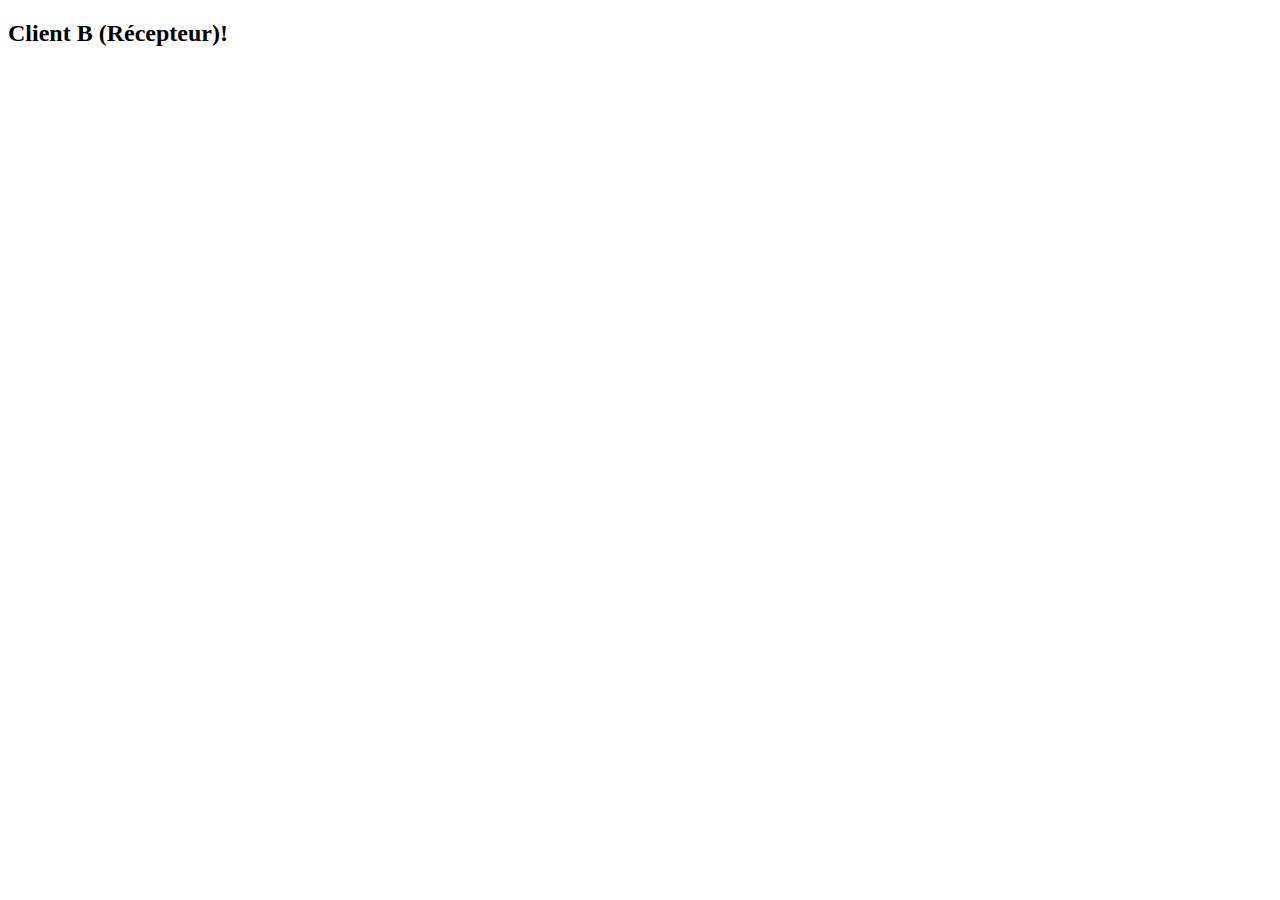
==== clientB.html @ 4a30a57d "Update clientB.html" ====
<!DOCTYPE html>
<html>
<head>
    <title>WebRTC - Client B</title>
</head>
<body>
    <h2>Client B (Récepteur)!</h2>
    <video id="remoteVideo" autoplay playsinline style="width: 100%; height: auto;"></video>
    <script>
        const remoteVideo = document.getElementById('remoteVideo');
        const peerConnection = new RTCPeerConnection();
        let socket;

        function connectWebSocket() {
            socket = new WebSocket('wss://nameless-caverns-19262-2b731442c0a5.herokuapp.com'); // Remplacez par l'URL de votre serveur WebSocket

            socket.onopen = () => {
                console.log('Connecté au serveur WebSocket');
            };

            socket.onmessage = event => {
                if (event.data instanceof Blob) {
                    const reader = new FileReader();
                    reader.onload = function() {
                        try {
                            const message = JSON.parse(reader.result);
                            handleMessage(message);
                        } catch (error) {
                            console.error('Erreur lors du traitement du message:', error);
                        }
                    };
                    reader.readAsText(event.data);
                } else if (typeof event.data === 'string') {
                    try {
                        const message = JSON.parse(event.data);
                        handleMessage(message);
                    } catch (error) {
                        console.error('Erreur lors du traitement du message:', error);
                    }
                } else {
                    console.error('Données reçues non-JSON:', event.data);
                }
            };

            socket.onerror = error => {
                console.error('Erreur WebSocket:', error);
            };

            socket.onclose = event => {
                console.log(`Déconnexion du serveur WebSocket: Code ${event.code}, Raison: ${event.reason}`);
                setTimeout(connectWebSocket, 1000);
            };
        }

        function handleMessage(message) {
            console.log('Message reçu:', message);

            if (message.type === 'offer') {
                peerConnection.setRemoteDescription(new RTCSessionDescription(message.data))
                    .then(() => peerConnection.createAnswer())
                    .then(answer => peerConnection.setLocalDescription(answer))
                    .then(() => {
                        socket.send(JSON.stringify({ type: 'answer', data: peerConnection.localDescription }));
                    })
                    .catch(error => {
                        console.error('Erreur lors de la réponse:', error);
                    });
            } else if (message.type === 'candidate') {
                peerConnection.addIceCandidate(new RTCIceCandidate(message.data))
                    .catch(error => {
                        console.error('Erreur lors de l\'ajout du candidat ICE:', error);
                    });
            }
        }

        connectWebSocket();

        peerConnection.ontrack = event => {
            console.log('Track reçue:', event);
            console.log('Streams reçues:', event.streams);
            console.log('Streams reçues:', event.streams[0]);
            if (event.streams && event.streams[0]) {
                remoteVideo.srcObject = event.streams[0];
            } else {
                console.error('Aucun flux vidéo trouvé dans les données reçues.');
            }
        };

        peerConnection.onicecandidate = event => {
            if (event.candidate) {
                socket.send(JSON.stringify({ type: 'candidate', data: event.candidate }));
            }
        };
    </script>
</body>
</html>
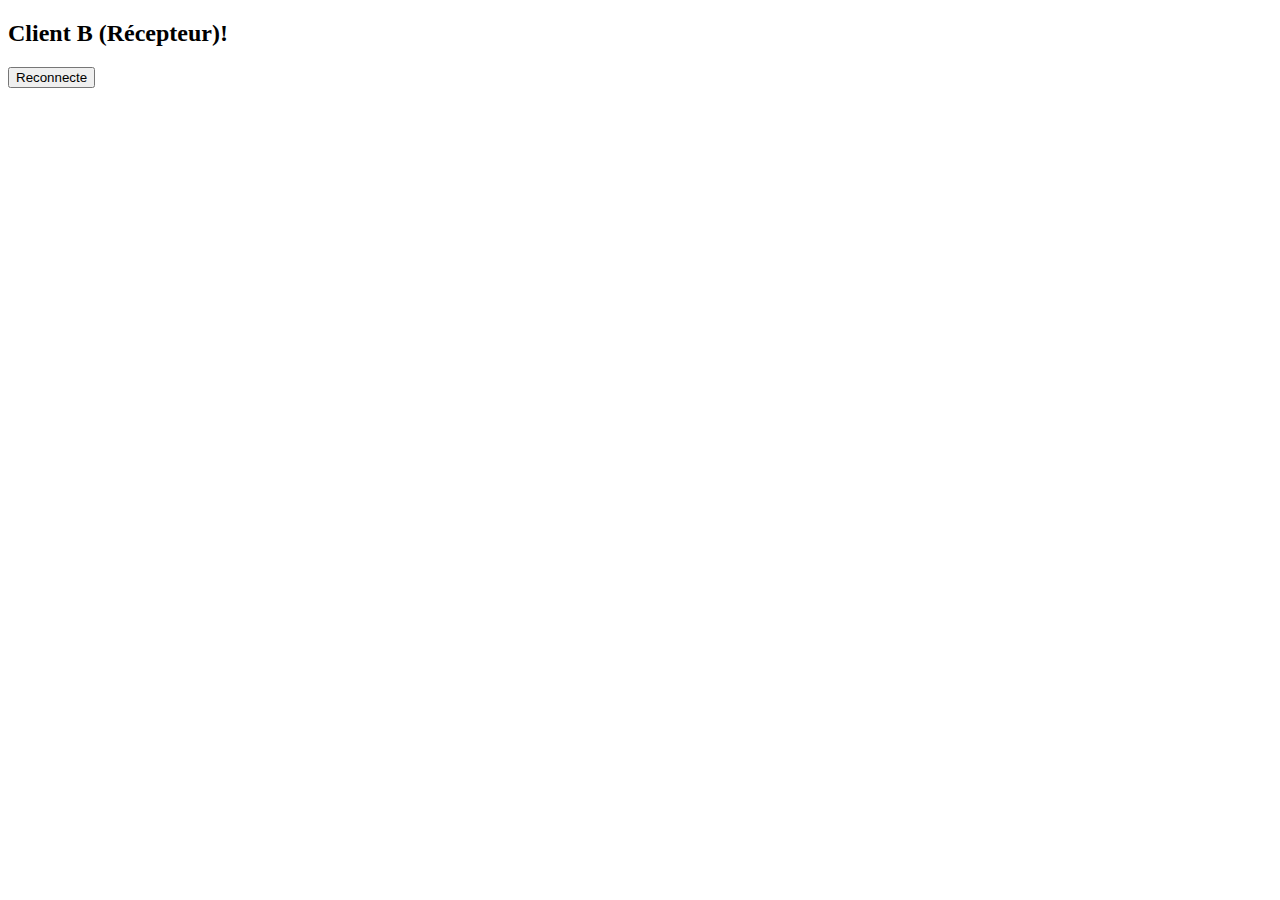
==== commit 710b0a0c: "Update clientB.html" ====
--- a/clientB.html
+++ b/clientB.html
@@ -5,6 +5,7 @@
 </head>
 <body>
     <h2>Client B (Récepteur)!</h2>
+    <button onclick="connectWebSocket()">Reconnecte</button>
     <video id="remoteVideo" autoplay playsinline style="width: 100%; height: auto;"></video>
     <script>
         const remoteVideo = document.getElementById('remoteVideo');
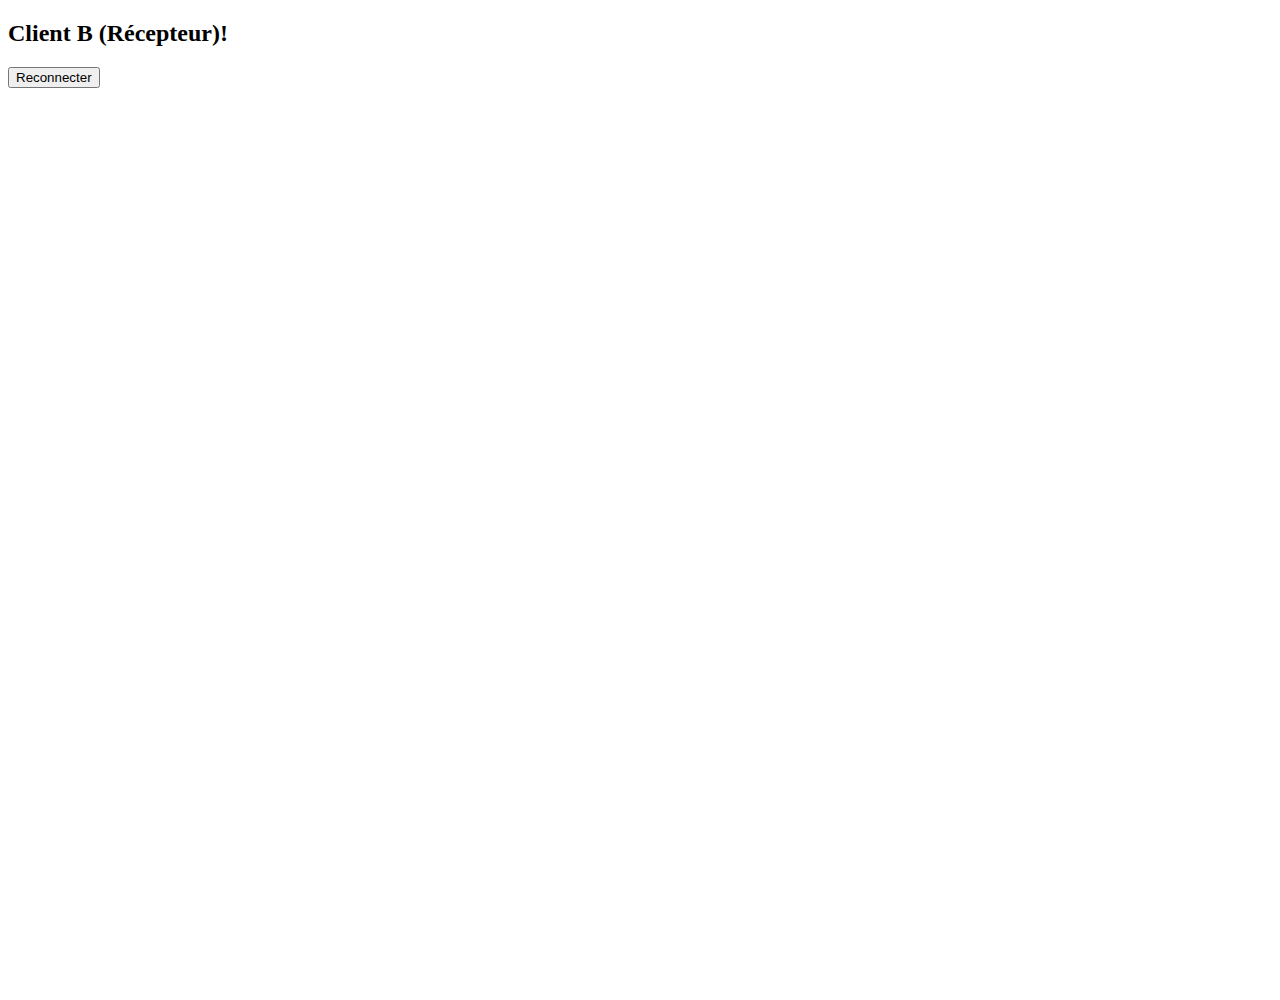
==== commit 7dc9d74b: "Update clientB.html" ====
--- a/clientB.html
+++ b/clientB.html
@@ -5,8 +5,8 @@
 </head>
 <body>
     <h2>Client B (Récepteur)!</h2>
-    <button onclick="connectWebSocket()">Reconnecte</button>
-    <video id="remoteVideo" autoplay playsinline style="width: 100%; height: auto;"></video>
+    <button onclick="connectWebSocket()">Reconnecter</button>
+    <video id="remoteVideo" autoplay playsinline style="width: 100vw; height: 100vh;"></video>
     <script>
         const remoteVideo = document.getElementById('remoteVideo');
         const peerConnection = new RTCPeerConnection();
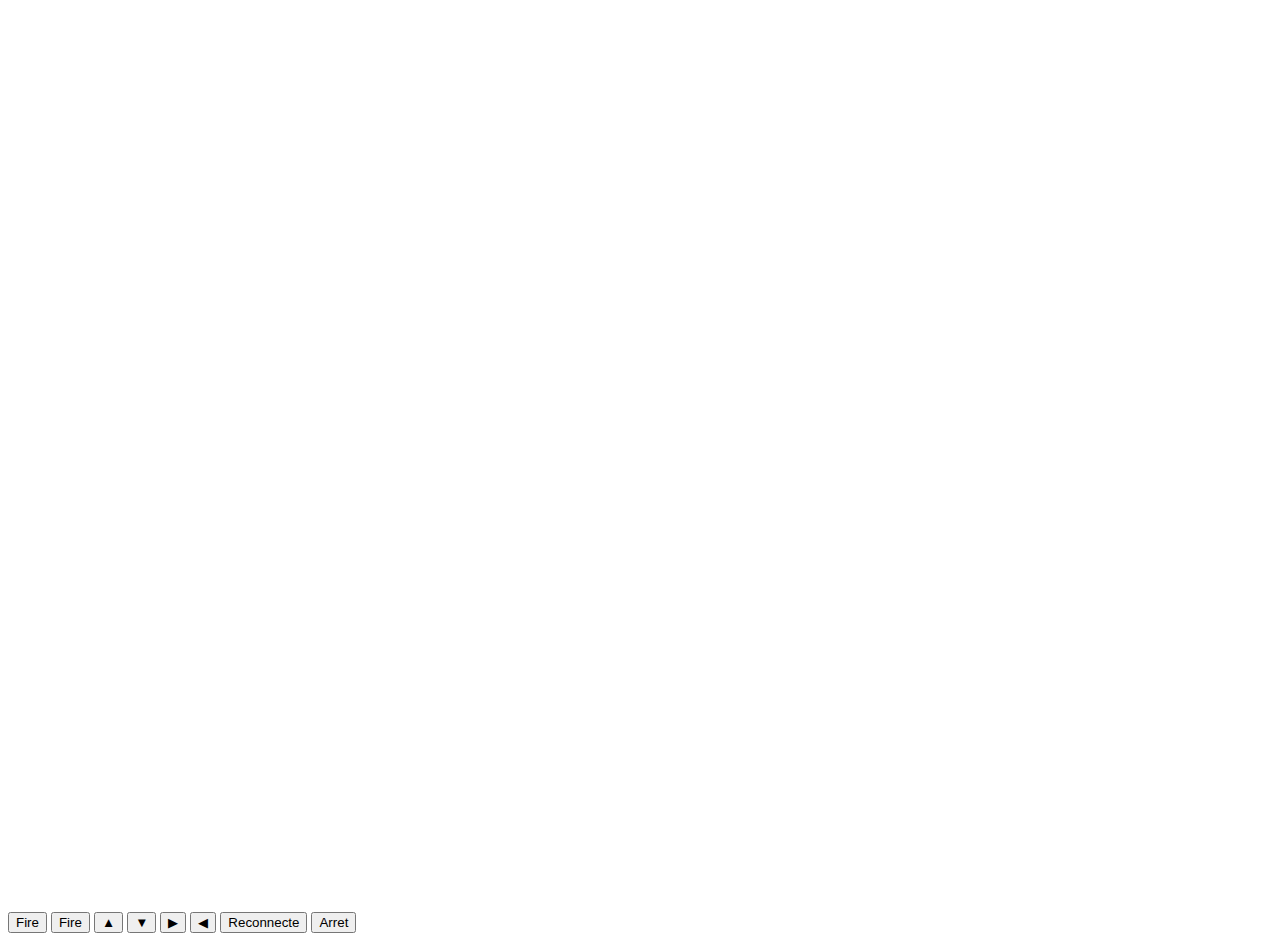
==== commit ef2bcfc7: "Update clientB.html" ====
--- a/clientB.html
+++ b/clientB.html
@@ -1,12 +1,24 @@
 <!DOCTYPE html>
 <html>
 <head>
+    <meta charset="utf-8"/>
+    <meta name="viewport" content="width=device-width, initial-scale=1.0">
+    <link rel="stylesheet" href="clientB.css">
     <title>WebRTC - Client B</title>
 </head>
 <body>
-    <h2>Client B (Récepteur)!</h2>
-    <button onclick="connectWebSocket()">Reconnecter</button>
     <video id="remoteVideo" autoplay playsinline style="width: 100vw; height: 100vh;"></video>
+    <div id="joystick-container">
+        <div id="joystick"></div>
+    </div>
+    <button id="firedroite" onclick="">Fire</button>
+    <button id="firegauche" onclick="">Fire</button>
+    <button id="avance" onclick="">▲</button>
+    <button id="recule" onclick="">▼</button>
+    <button id="droite" onclick="">▶</button>
+    <button id="gauche" onclick="">◀</button>
+    <button id="reconnection" onclick="connectWebSocket()">Reconnecte</button>
+    <button id="arret" onclick="">Arret</button>
     <script>
         const remoteVideo = document.getElementById('remoteVideo');
         const peerConnection = new RTCPeerConnection();
@@ -92,6 +104,60 @@
                 socket.send(JSON.stringify({ type: 'candidate', data: event.candidate }));
             }
         };
+
+        const joystickContainer = document.getElementById('joystick-container');
+        const joystick = document.getElementById('joystick');
+
+        let joystickCenterX = joystickContainer.offsetWidth / 2;
+        let joystickCenterY = joystickContainer.offsetHeight / 2;
+        let joystickRadius = joystickContainer.offsetWidth / 2;
+
+        joystickContainer.addEventListener('touchstart', handleStart, false);
+        joystickContainer.addEventListener('touchmove', handleMove, false);
+        joystickContainer.addEventListener('touchend', handleEnd, false);
+
+        function handleStart(event) {
+            event.preventDefault();
+            const touch = event.touches[0];
+            moveJoystick(touch.clientX, touch.clientY);
+        }
+
+        function handleMove(event) {
+            event.preventDefault();
+            const touch = event.touches[0];
+            moveJoystick(touch.clientX, touch.clientY);
+        }
+
+        function handleEnd(event) {
+            event.preventDefault();
+            resetJoystick();
+        }
+
+        function moveJoystick(clientX, clientY) {
+            const rect = joystickContainer.getBoundingClientRect();
+            const x = clientX - rect.left;
+            const y = clientY - rect.top;
+
+            const deltaX = x - joystickCenterX;
+            const deltaY = y - joystickCenterY;
+
+            const distance = Math.min(Math.sqrt(deltaX * deltaX + deltaY * deltaY), joystickRadius);
+            const angle = Math.atan2(deltaY, deltaX);
+
+            const limitedX = joystickCenterX + distance * Math.cos(angle);
+            const limitedY = joystickCenterY + distance * Math.sin(angle);
+
+            joystick.style.left = `${limitedX}px`;
+            joystick.style.top = `${limitedY}px`;
+
+            const angleInDegrees = (angle * (180 / Math.PI) + 360) % 360
+            const degree = Math.round(angleInDegrees)
+        }
+
+        function resetJoystick() {
+            joystick.style.left = '50%';
+            joystick.style.top = '50%';
+        }
     </script>
 </body>
 </html>
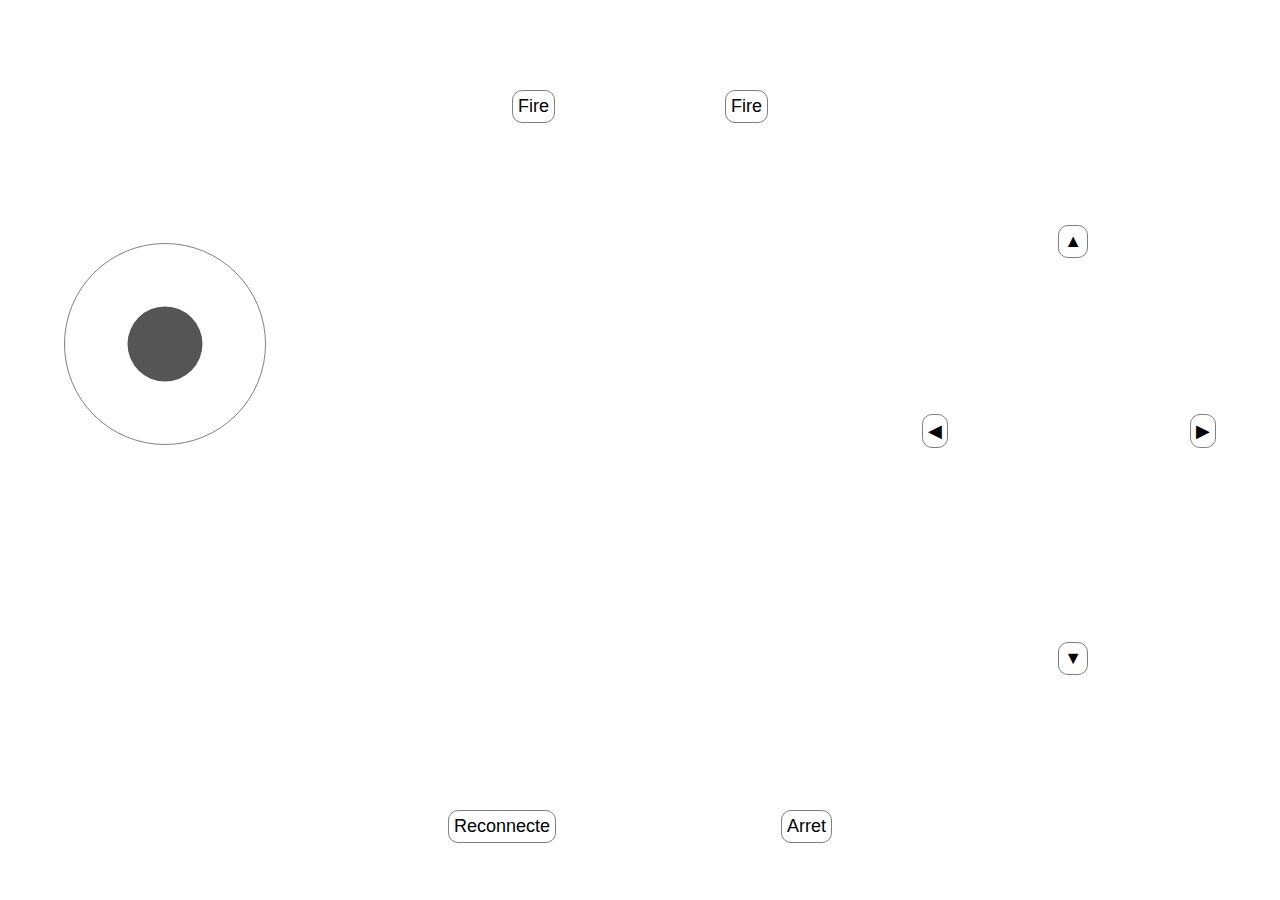
==== commit 4434905c: "Add files via upload" ====
--- a/clientB.html
+++ b/clientB.html
@@ -160,4 +160,4 @@
         }
     </script>
 </body>
-</html>
+</html>--- a/clientB.css
+++ b/clientB.css
@@ -0,0 +1,169 @@
+*{
+	font-family: Verdana, sans-serif;
+	margin: 0px;
+	padding: 0px;
+}
+
+html, body {
+  height: 100vh;
+  scroll-behavior: smooth;
+}
+
+body{
+    background-color: white;
+    position: relative;
+    display: flex;
+    flex-direction: column;
+}
+
+#joystick-container {
+    width: 200px;
+    height: 200px;
+    background-color: rgba(255, 255, 255, .5);
+    border: 1px solid gray;
+    border-radius: 50%;
+    top: 27%;
+    left: 5%;
+    position: absolute;
+    touch-action: none;
+}
+
+#joystick {
+    width: 75px;
+    height: 75px;
+    background-color: #555;
+    border-radius: 50%;
+    position: absolute;
+    top: 50%;
+    left: 50%;
+    transform: translate(-50%, -50%);
+    touch-action: none;
+}
+
+#reconnection{
+    position: absolute;
+    top: 90%;
+    left: 35%;
+    border: 1px solid gray;
+    background-color: rgba(255, 255, 255, .5);
+    z-index: 1;
+    padding: 5px;
+    border-radius: 10px;
+    font-size: large;
+}
+
+#reconnection:active{
+    background-color: rgba(112, 112, 112, 0.5); 
+}
+
+#arret{
+    position: absolute;
+    top: 90%;
+    right: 35%;
+    border: 1px solid gray;
+    background-color: rgb(255, 255, 255, .5);
+    z-index: 1;
+    padding: 5px;
+    border-radius: 10px;
+    font-size: large;
+}
+
+#arret:active{
+    background-color: rgba(112, 112, 112, 0.5); 
+}
+
+#firedroite{
+    position: absolute;
+    top: 10%;
+    left: 40%;
+    border: 1px solid gray;
+    background-color: rgba(255, 255, 255, .5);
+    z-index: 1;
+    padding: 5px;
+    border-radius: 10px;
+    font-size: large;
+}
+
+#firedroite:active{
+    background-color: rgba(112, 112, 112, 0.5); 
+}
+
+#firegauche{
+    position: absolute;
+    top: 10%;
+    right: 40%;
+    border: 1px solid gray;
+    background-color: rgb(255, 255, 255, .5);
+    z-index: 1;
+    padding: 5px;
+    border-radius: 10px;
+    font-size: large;
+}
+
+#firegauche:active{
+    background-color: rgba(112, 112, 112, 0.5); 
+}
+
+#avance{
+    position: absolute;
+    top: 25%;
+    right: 15%;
+    border: 1px solid gray;
+    background-color: rgba(255, 255, 255, .5);
+    z-index: 1;
+    padding: 5px;
+    border-radius: 10px;
+    font-size: large;
+}
+
+#avance:active{
+    background-color: rgba(112, 112, 112, 0.5); 
+}
+
+#recule{
+    position: absolute;
+    bottom: 25%;
+    right: 15%;
+    border: 1px solid gray;
+    background-color: rgb(255, 255, 255, .5);
+    z-index: 1;
+    padding: 5px;
+    border-radius: 10px;
+    font-size: large;
+}
+
+#recule:active{
+    background-color: rgba(112, 112, 112, 0.5); 
+}
+
+#gauche{
+    position: absolute;
+    top: 46%;
+    left: 72%;
+    border: 1px solid gray;
+    background-color: rgba(255, 255, 255, .5);
+    z-index: 1;
+    padding: 5px;
+    border-radius: 10px;
+    font-size: large;
+}
+
+#gauche:active{
+    background-color: rgba(112, 112, 112, 0.5); 
+}
+
+#droite{
+    position: absolute;
+    top: 46%;
+    right: 5%;
+    border: 1px solid gray;
+    background-color: rgb(255, 255, 255, .5);
+    z-index: 1;
+    padding: 5px;
+    border-radius: 10px;
+    font-size: large;
+}
+
+#droite:active{
+    background-color: rgba(112, 112, 112, 0.5); 
+}
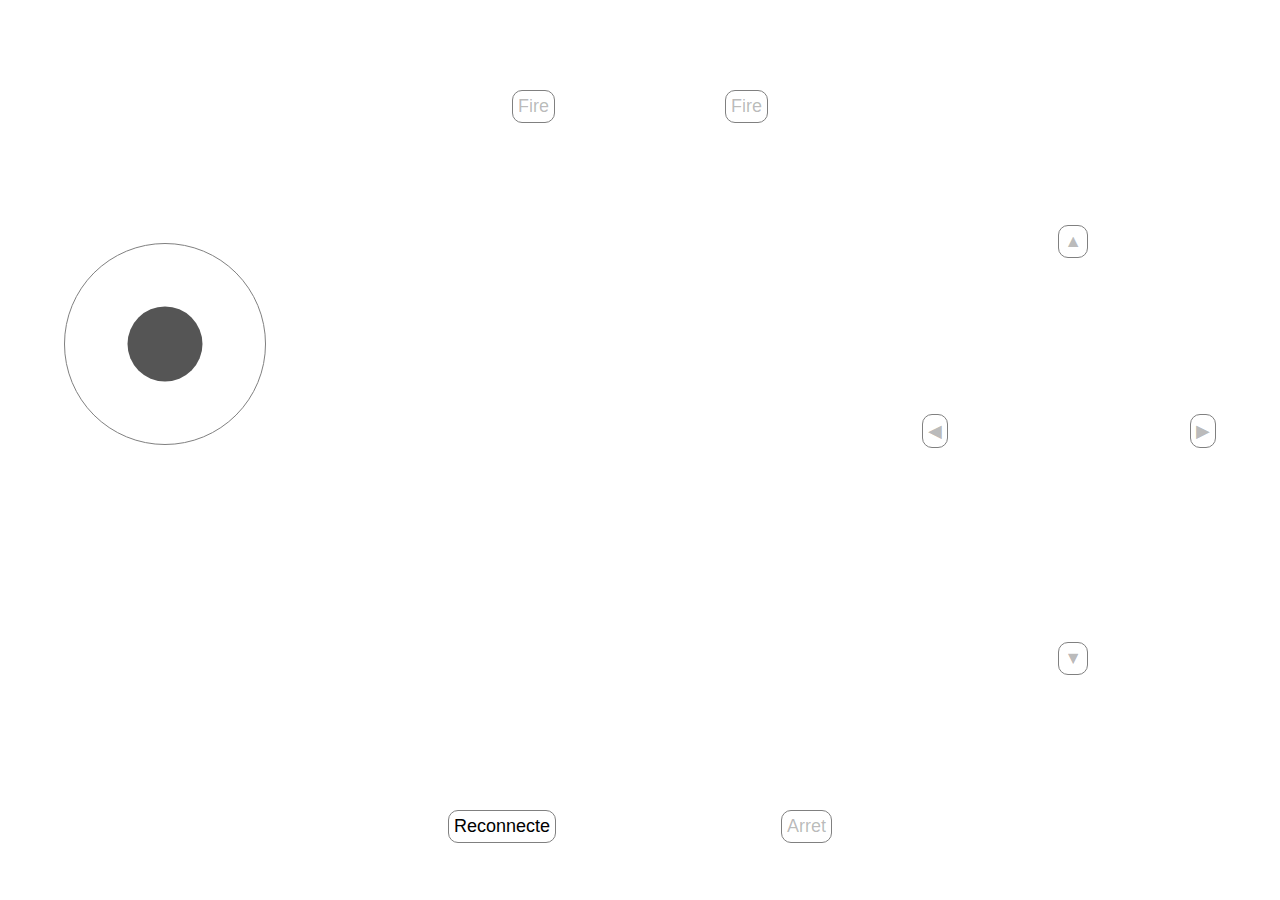
==== commit 280a65c6: "Update clientB.html" ====
--- a/clientB.html
+++ b/clientB.html
@@ -11,14 +11,14 @@
     <div id="joystick-container">
         <div id="joystick"></div>
     </div>
-    <button id="firedroite" onclick="">Fire</button>
-    <button id="firegauche" onclick="">Fire</button>
-    <button id="avance" onclick="">▲</button>
-    <button id="recule" onclick="">▼</button>
-    <button id="droite" onclick="">▶</button>
-    <button id="gauche" onclick="">◀</button>
+    <button id="firedroite" disabled>Fire</button>
+    <button id="firegauche" disabled>Fire</button>
+    <button id="avance" disabled>▲</button>
+    <button id="recule" disabled>▼</button>
+    <button id="droite" disabled>▶</button>
+    <button id="gauche" disabled>◀</button>
     <button id="reconnection" onclick="connectWebSocket()">Reconnecte</button>
-    <button id="arret" onclick="">Arret</button>
+    <button id="arret" disabled>Arret</button>
     <script>
         const remoteVideo = document.getElementById('remoteVideo');
         const peerConnection = new RTCPeerConnection();
@@ -104,6 +104,123 @@
                 socket.send(JSON.stringify({ type: 'candidate', data: event.candidate }));
             }
         };
+        
+        var degree = "000"
+        var avance = 3
+        var recule = 1
+        var droite = 2
+        var gauche = 4
+        var firedroite = 5
+        var firegauche = 6
+
+        let bluetoothDevice;
+        let characteristic;
+
+        document.addEventListener('DOMContentLoaded', async () => {
+            try {
+                await connectBluetooth();
+                document.getElementById('avance').disabled = false;
+                document.getElementById('recule').disabled = false;
+                document.getElementById('gauche').disabled = false;
+                document.getElementById('droite').disabled = false;
+                document.getElementById('firedroite').disabled = false;
+                document.getElementById('firegauche').disabled = false;
+                document.getElementById('arret').disabled = false;
+            } catch (error) {
+                console.error('Bluetooth connection failed:', error);
+            }
+
+            document.getElementById('avance').addEventListener('click', async () => {
+                const data = String(degree) + String(avance) + "#";
+                if (data && characteristic) {
+                    try {
+                        const encoder = new TextEncoder();
+                        const dataArray = encoder.encode(data);
+                        await characteristic.writeValue(dataArray);
+                        console.log('Data sent to Arduino:', data);
+                    } catch (error) {
+                        console.error('Error sending data:', error);
+                    }
+                } else {
+                    alert('Please enter data to send');
+                }
+            });
+
+            document.getElementById('recule').addEventListener('click', async () => {
+                const data = String(degree) + String(recule) + "#";
+                if (data && characteristic) {
+                    try {
+                        const encoder = new TextEncoder();
+                        const dataArray = encoder.encode(data);
+                        await characteristic.writeValue(dataArray);
+                        console.log('Data sent to Arduino:', data);
+                    } catch (error) {
+                        console.error('Error sending data:', error);
+                    }
+                } else {
+                    alert('Please enter data to send');
+                }
+            });
+
+            document.getElementById('droite').addEventListener('click', async () => {
+                const data = String(degree) + String(droite) + "#";
+                if (data && characteristic) {
+                    try {
+                        const encoder = new TextEncoder();
+                        const dataArray = encoder.encode(data);
+                        await characteristic.writeValue(dataArray);
+                        console.log('Data sent to Arduino:', data);
+                    } catch (error) {
+                        console.error('Error sending data:', error);
+                    }
+                } else {
+                    alert('Please enter data to send');
+                }
+            });
+
+            document.getElementById('gauche').addEventListener('click', async () => {
+                const data = String(degree) + String(gauche) + "#";
+                if (data && characteristic) {
+                    try {
+                        const encoder = new TextEncoder();
+                        const dataArray = encoder.encode(data);
+                        await characteristic.writeValue(dataArray);
+                        console.log('Data sent to Arduino:', data);
+                    } catch (error) {
+                        console.error('Error sending data:', error);
+                    }
+                } else {
+                    alert('Please enter data to send');
+                }
+            });
+        });
+
+        async function connectBluetooth() {
+            try {
+                bluetoothDevice = await navigator.bluetooth.requestDevice({
+                    filters: [{ services: ['0000ffe0-0000-1000-8000-00805f9b34fb'] }] // UUID du service Bluetooth
+                });
+
+                const server = await bluetoothDevice.gatt.connect();
+                const service = await server.getPrimaryService('0000ffe0-0000-1000-8000-00805f9b34fb');
+                characteristic = await service.getCharacteristic('0000ffe1-0000-1000-8000-00805f9b34fb');
+
+                console.log('Bluetooth connected');
+                bluetoothDevice.addEventListener('gattserverdisconnected', handleDisconnection);
+            } catch (error) {
+                console.error('Bluetooth connection error:', error);
+                throw error;
+            }
+        }
+
+        function handleDisconnection() {
+            console.log('Bluetooth disconnected, trying to reconnect...');
+            setTimeout(() => {
+                connectBluetooth().catch(error => {
+                    console.error('Reconnection failed:', error);
+                });
+            }, 1000);
+        }
 
         const joystickContainer = document.getElementById('joystick-container');
         const joystick = document.getElementById('joystick');
@@ -150,14 +267,15 @@
             joystick.style.left = `${limitedX}px`;
             joystick.style.top = `${limitedY}px`;
 
-            const angleInDegrees = (angle * (180 / Math.PI) + 360) % 360
-            const degree = Math.round(angleInDegrees)
+            const angleInDegrees = (angle * (180 / Math.PI) + 90 + 360) % 360
+            degree = Math.round(angleInDegrees)
         }
 
         function resetJoystick() {
             joystick.style.left = '50%';
             joystick.style.top = '50%';
         }
+
     </script>
 </body>
-</html>+</html>
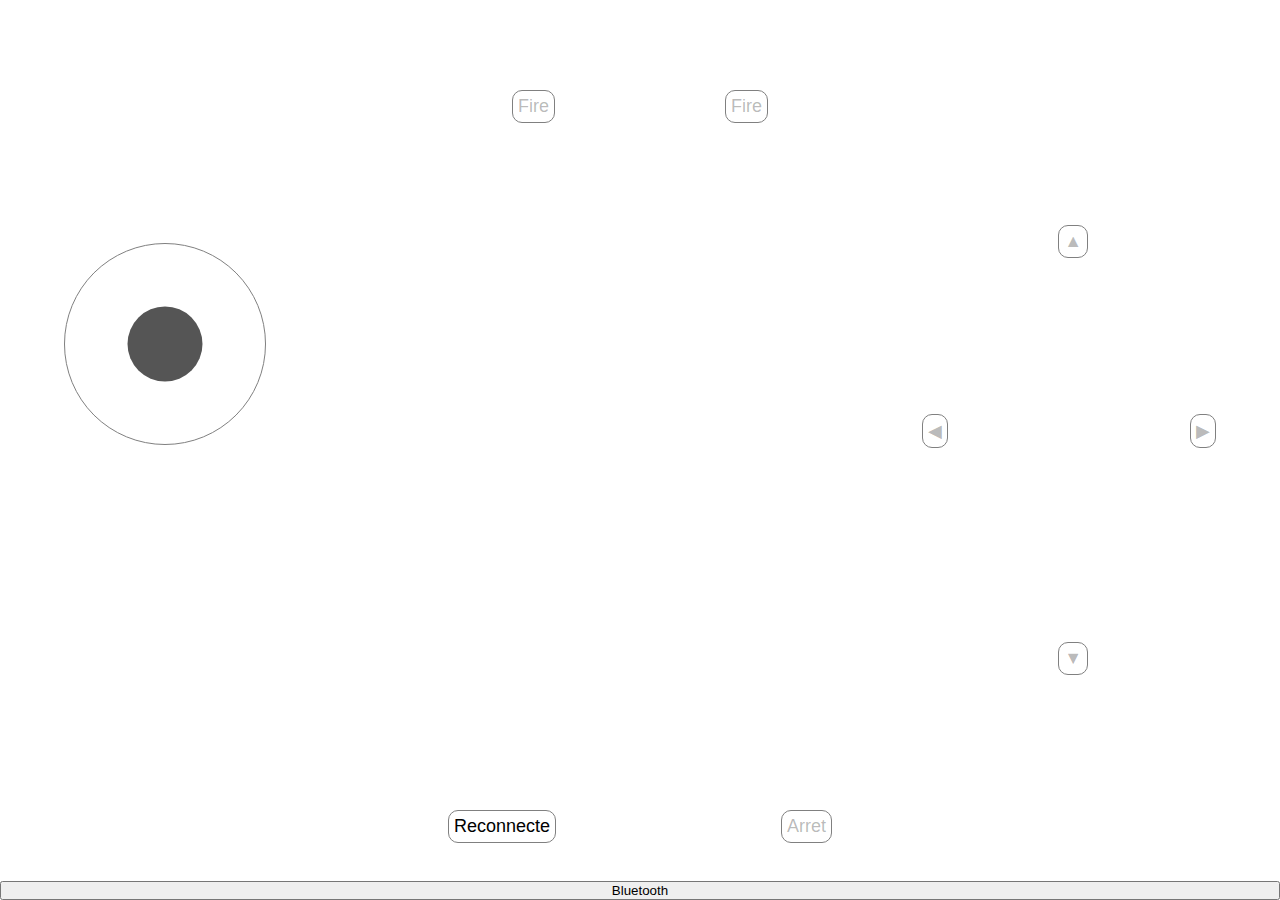
==== commit 6c954d70: "Update clientB.html" ====
--- a/clientB.html
+++ b/clientB.html
@@ -11,6 +11,7 @@
     <div id="joystick-container">
         <div id="joystick"></div>
     </div>
+    <button id="startButton">Bluetooth</button>
     <button id="firedroite" disabled>Fire</button>
     <button id="firegauche" disabled>Fire</button>
     <button id="avance" disabled>▲</button>
@@ -116,9 +117,10 @@
         let bluetoothDevice;
         let characteristic;
 
-        document.addEventListener('DOMContentLoaded', async () => {
+        document.getElementById('startButton').addEventListener('click', async () => {
             try {
                 await connectBluetooth();
+                document.getElementById('startButton').disabled = true;
                 document.getElementById('avance').disabled = false;
                 document.getElementById('recule').disabled = false;
                 document.getElementById('gauche').disabled = false;
@@ -129,8 +131,9 @@
             } catch (error) {
                 console.error('Bluetooth connection failed:', error);
             }
-
-            document.getElementById('avance').addEventListener('click', async () => {
+        });
+
+        document.getElementById('avance').addEventListener('click', async () => {
                 const data = String(degree) + String(avance) + "#";
                 if (data && characteristic) {
                     try {
@@ -144,9 +147,9 @@
                 } else {
                     alert('Please enter data to send');
                 }
-            });
-
-            document.getElementById('recule').addEventListener('click', async () => {
+        });
+
+        document.getElementById('recule').addEventListener('click', async () => {
                 const data = String(degree) + String(recule) + "#";
                 if (data && characteristic) {
                     try {
@@ -160,9 +163,9 @@
                 } else {
                     alert('Please enter data to send');
                 }
-            });
-
-            document.getElementById('droite').addEventListener('click', async () => {
+        });
+
+        document.getElementById('droite').addEventListener('click', async () => {
                 const data = String(degree) + String(droite) + "#";
                 if (data && characteristic) {
                     try {
@@ -176,9 +179,9 @@
                 } else {
                     alert('Please enter data to send');
                 }
-            });
-
-            document.getElementById('gauche').addEventListener('click', async () => {
+        });
+
+        document.getElementById('gauche').addEventListener('click', async () => {
                 const data = String(degree) + String(gauche) + "#";
                 if (data && characteristic) {
                     try {
@@ -192,7 +195,6 @@
                 } else {
                     alert('Please enter data to send');
                 }
-            });
         });
 
         async function connectBluetooth() {
